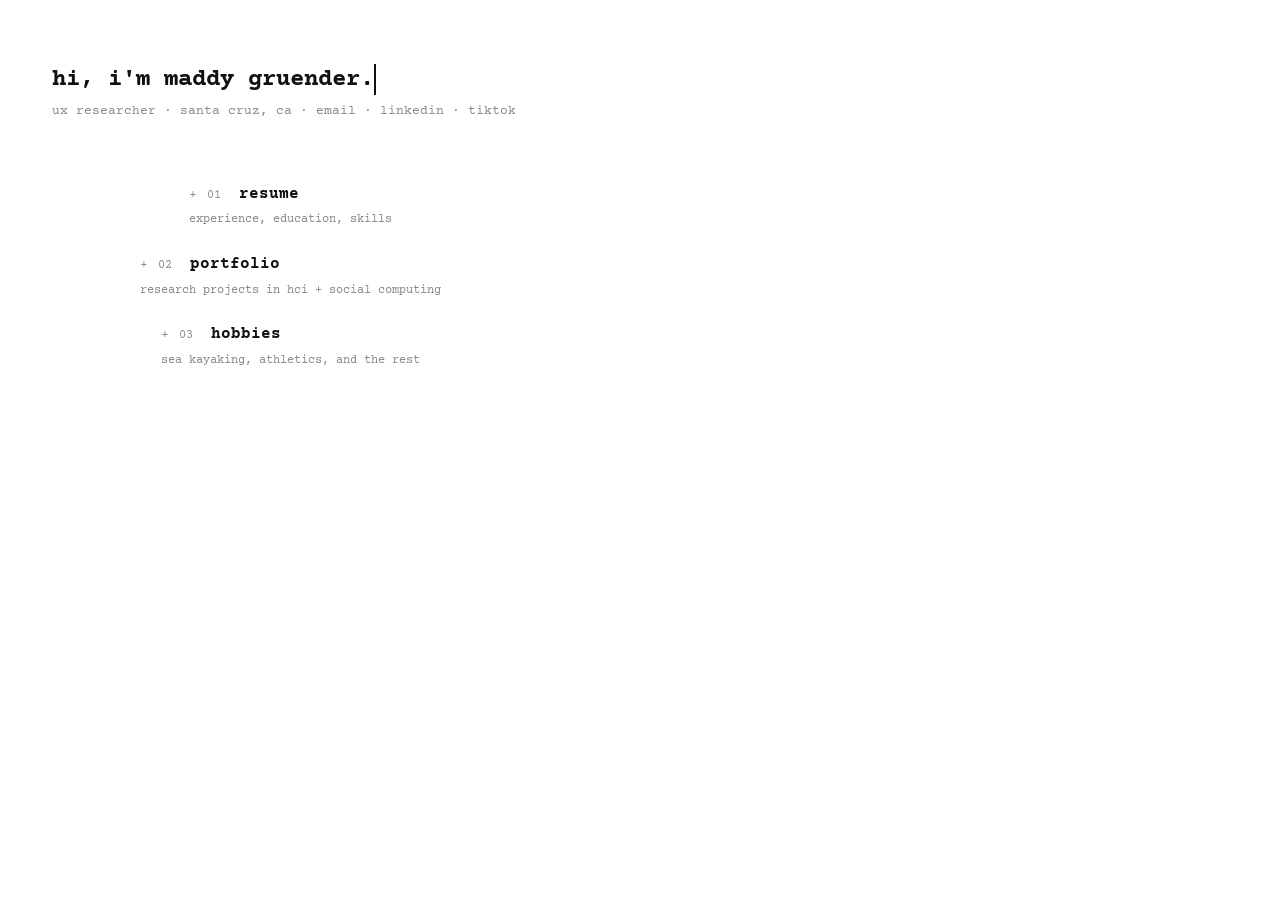
==== index.html @ cd656108 "updated home" ====
<!doctype html>
<html lang="en">
<head>
  <meta charset="UTF-8" />
  <meta name="viewport" content="width=device-width, initial-scale=1.0" />
  <title>Maddy Gruender</title>
  <link rel="stylesheet" href="style.css" />
</head>
<body class="home">
 
  <main class="home-page">
 
    <p class="home-greeting">hi, i'm <span class="typewriter">maddy gruender.</span></p>
    <p class="home-sub">ux researcher · santa cruz, ca · <a href="mailto:mgruende@ucsc.edu">email</a> · <a href="https://www.linkedin.com/in/maddy-gruender-5456a3279/" target="_blank" rel="noreferrer">linkedin</a> · <a href="https://www.tiktok.com/@neptuniium" target="_blank" rel="noreferrer">tiktok</a></p>
 
    <nav class="home-menu" aria-label="Site navigation">
      <a class="home-menu-item" href="resume.html">
        <div class="menu-row">
          <span class="menu-plus">+</span>
          <span class="menu-num">01</span>
          <span class="menu-label">resume</span>
        </div>
        <span class="menu-desc">experience, education, skills</span>
      </a>
      <a class="home-menu-item" href="portfolio.html">
        <div class="menu-row">
          <span class="menu-plus">+</span>
          <span class="menu-num">02</span>
          <span class="menu-label">portfolio</span>
        </div>
        <span class="menu-desc">research projects in hci + social computing</span>
      </a>
      <a class="home-menu-item" href="hobbies.html">
        <div class="menu-row">
          <span class="menu-plus">+</span>
          <span class="menu-num">03</span>
          <span class="menu-label">hobbies</span>
        </div>
        <span class="menu-desc">sea kayaking, athletics, and the rest</span>
      </a>
    </nav>
 
 
 
  </main>
 
</body>
</html>
---- style.css ----
@import url('https://fonts.googleapis.com/css2?family=Courier+Prime:ital,wght@0,400;0,700;1,400&display=swap');
 
:root {
  --bg: #ffffff;
  --ink: #111111;
  --muted: #888888;
  --border: #dddddd;
  --nav-h: 48px;
}
 
*, *::before, *::after {
  box-sizing: border-box;
  margin: 0;
  padding: 0;
}
 
html { scroll-behavior: smooth; }
 
body {
  background: var(--bg);
  color: var(--ink);
  font-family: 'Courier Prime', 'Courier New', Courier, monospace;
  font-size: 0.95rem;
  line-height: 1.65;
  min-height: 100vh;
}
 
a {
  color: inherit;
  text-decoration: none;
}
a:hover {
  text-decoration: underline;
  text-underline-offset: 3px;
}
 
/* ── NAV ── */
nav {
  position: sticky;
  top: 0;
  z-index: 100;
  height: var(--nav-h);
  background: var(--bg);
  display: flex;
  align-items: center;
  padding: 0 40px;
  justify-content: space-between;
}
 
.nav-logo {
  font-weight: 700;
  font-size: 0.95rem;
}
 
.nav-links {
  display: flex;
  gap: 28px;
}
 
.nav-links a {
  font-size: 0.82rem;
  color: var(--muted);
  text-transform: lowercase;
}
 
.nav-links a:hover { text-decoration: none; color: var(--ink); }
.nav-links a.active { color: var(--ink); }
 
/* ── INNER PAGES ── */
.page {
  max-width: 680px;
  margin: 0 auto;
  padding: 52px 40px 96px;
}
 
h1 {
  font-size: 1.5rem;
  font-weight: 700;
  line-height: 1.2;
  margin-bottom: 8px;
}
 
/* ── TYPEWRITER ── */
.typewriter {
  display: inline-block;
  overflow: hidden;
  white-space: nowrap;
  max-width: 0;
  border-right: 2px solid var(--ink);
  vertical-align: bottom;
  animation:
    typing 1.1s steps(20, end) 0.3s forwards,
    blink 0.7s step-end 1.4s infinite;
}
 
@keyframes typing {
  from { max-width: 0; }
  to   { max-width: 480px; }
}
 
@keyframes blink {
  0%, 100% { border-color: var(--ink); }
  50%       { border-color: transparent; }
}
 
/* ── META / MUTED ── */
.meta {
  color: var(--muted);
  font-size: 0.83rem;
  margin-bottom: 14px;
}
 
.muted { color: var(--muted); }
 
.summary {
  font-size: 0.92rem;
  max-width: 520px;
  color: #333;
}
 
/* ── SECTION LABEL ── */
.section-title {
  font-size: 0.7rem;
  font-weight: 700;
  letter-spacing: 0.15em;
  text-transform: uppercase;
  color: var(--muted);
  margin-top: 40px;
  margin-bottom: 12px;
}
 
/* ── RESUME ACCORDION ── */
details {
  margin-bottom: 4px;
}
 
summary {
  cursor: pointer;
  list-style: none;
  user-select: none;
  padding: 3px 0;
}
 
summary::-webkit-details-marker { display: none; }
 
summary::before {
  content: '+ ';
  color: var(--muted);
  font-size: 0.82rem;
}
 
details[open] > summary::before { content: '− '; }
 
.item-title {
  display: inline;
  font-weight: 700;
}
 
/* Resume levels */
.level-1 { padding-left: 0; }
 
.level-2 {
  padding-left: 20px;
  margin-top: 4px;
}
 
/* level-3: the description shown by default, bullets hidden inside */
.level-3 {
  padding-left: 20px;
  margin-top: 2px;
  font-size: 0.87rem;
  color: #444;
}
 
.level-3 .desc-summary {
  color: var(--muted);
  font-size: 0.84rem;
  margin-bottom: 2px;
  font-style: italic;
}
 
.level-3 p { margin-bottom: 4px; }
 
/* ── PORTFOLIO / HOBBIES ROWS ── */
.item-row {
  padding: 18px 0;
}
 
.item-row + .item-row {
  border-top: 1px solid #eeeeee;
}
 
.item-row-label {
  font-size: 0.7rem;
  letter-spacing: 0.1em;
  text-transform: uppercase;
  color: var(--muted);
  margin-bottom: 4px;
}
 
.item-row h3 {
  font-size: 0.97rem;
  font-weight: 700;
  margin-bottom: 5px;
}
 
.item-row p {
  font-size: 0.87rem;
  color: #444;
  line-height: 1.65;
  max-width: 540px;
  margin-bottom: 7px;
}
 
.item-row-link {
  font-size: 0.8rem;
  color: var(--muted);
  text-decoration: underline;
  text-underline-offset: 3px;
}
 
.item-row-link:hover { color: var(--ink); }
 
/* ── HOME PAGE ── */
body.home {
  min-height: 100vh;
}
 
.home-page {
  padding: 64px 52px 64px;
  max-width: 580px;
}
 
.home-greeting {
  font-size: 1.5rem;
  font-weight: 700;
  line-height: 1.3;
  margin-bottom: 6px;
}
 
.home-sub {
  font-size: 0.82rem;
  color: var(--muted);
  margin-bottom: 48px;
}
 
/* ── HOME MENU ── */
.home-menu {
  display: flex;
  flex-direction: column;
  margin-bottom: 52px;
  margin-top: 40px;
}
 
.home-menu-item {
  display: flex;
  flex-direction: column;
  padding: 11px 0;
  text-decoration: none;
  color: var(--ink);
  transition: padding-left 0.12s;
}
 
.home-menu-item:hover { padding-left: 6px; }
.home-menu-item:hover .menu-label {
  text-decoration: underline;
  text-underline-offset: 3px;
}
 
.menu-row {
  display: flex;
  align-items: baseline;
  gap: 10px;
}
 
.menu-plus {
  color: var(--muted);
  font-size: 0.82rem;
  flex-shrink: 0;
}
 
.menu-num {
  font-size: 0.78rem;
  color: var(--muted);
  flex-shrink: 0;
  width: 22px;
}
 
.menu-label {
  font-size: 0.97rem;
  font-weight: 700;
}
 
.menu-desc {
  font-size: 0.78rem;
  color: var(--muted);
  margin-top: 2px;
  padding-left: 0;
}
 
/* ── HOME FOOTER ── */
.home-footer {
  font-size: 0.78rem;
  color: var(--muted);
  display: flex;
  gap: 10px;
  align-items: center;
  margin-top: 4px;
}
 
.home-footer a { color: var(--muted); }
.home-footer a:hover { color: var(--ink); text-decoration: underline; text-underline-offset: 3px; }
 
/* ── FOOTER (inner pages) ── */
footer {
  padding: 20px 40px;
  font-size: 0.78rem;
  color: var(--muted);
}
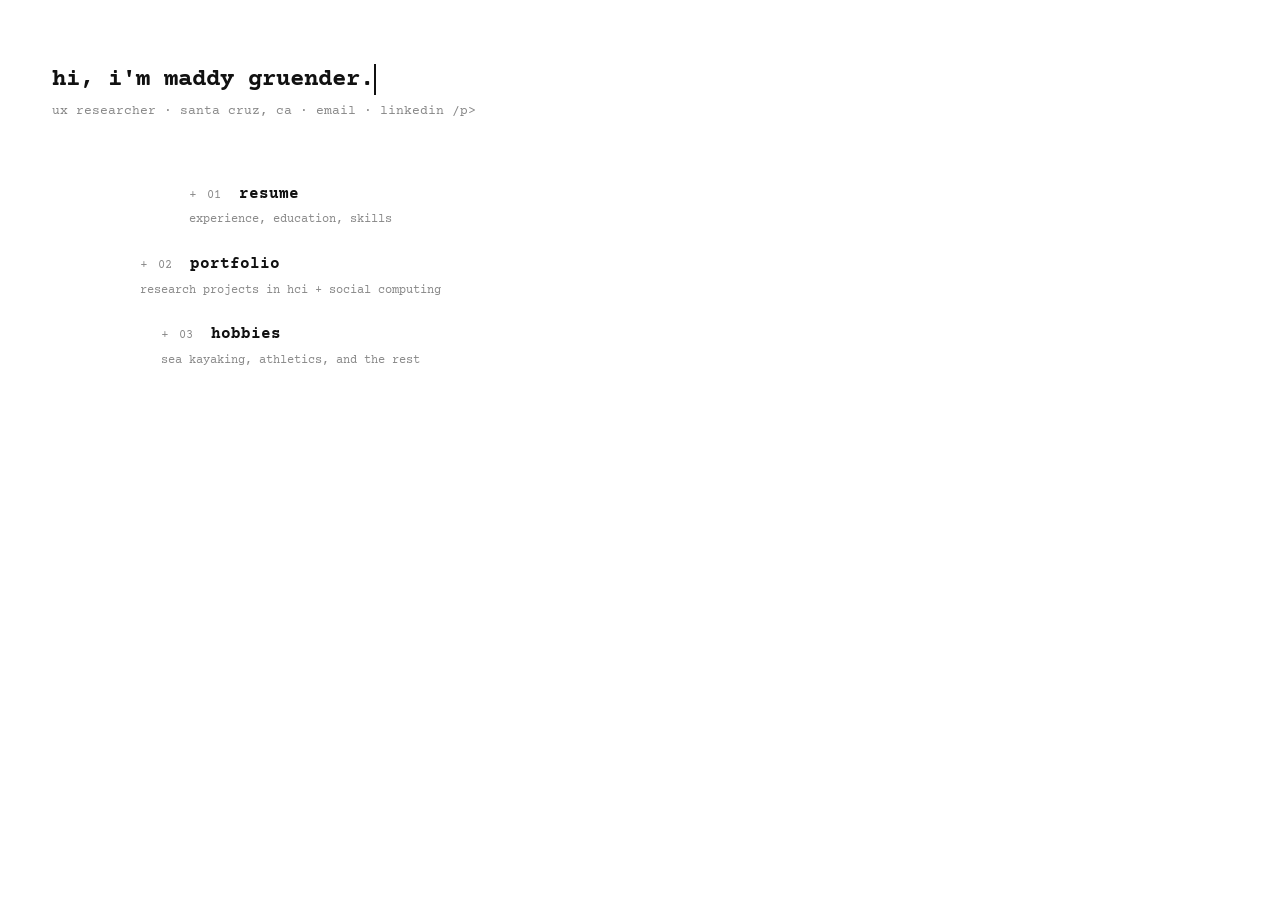
==== commit 0cb2de73: "update header Fixed closing tag for the home-sub paragraph." ====
--- a/index.html
+++ b/index.html
@@ -11,7 +11,7 @@
   <main class="home-page">
  
     <p class="home-greeting">hi, i'm <span class="typewriter">maddy gruender.</span></p>
-    <p class="home-sub">ux researcher · santa cruz, ca · <a href="mailto:mgruende@ucsc.edu">email</a> · <a href="https://www.linkedin.com/in/maddy-gruender-5456a3279/" target="_blank" rel="noreferrer">linkedin</a> · <a href="https://www.tiktok.com/@neptuniium" target="_blank" rel="noreferrer">tiktok</a></p>
+    <p class="home-sub">ux researcher · santa cruz, ca · <a href="mailto:mgruende@ucsc.edu">email</a> · <a href="https://www.linkedin.com/in/maddy-gruender-5456a3279/" target="_blank" rel="noreferrer">linkedin</a> /p>
  
     <nav class="home-menu" aria-label="Site navigation">
       <a class="home-menu-item" href="resume.html">
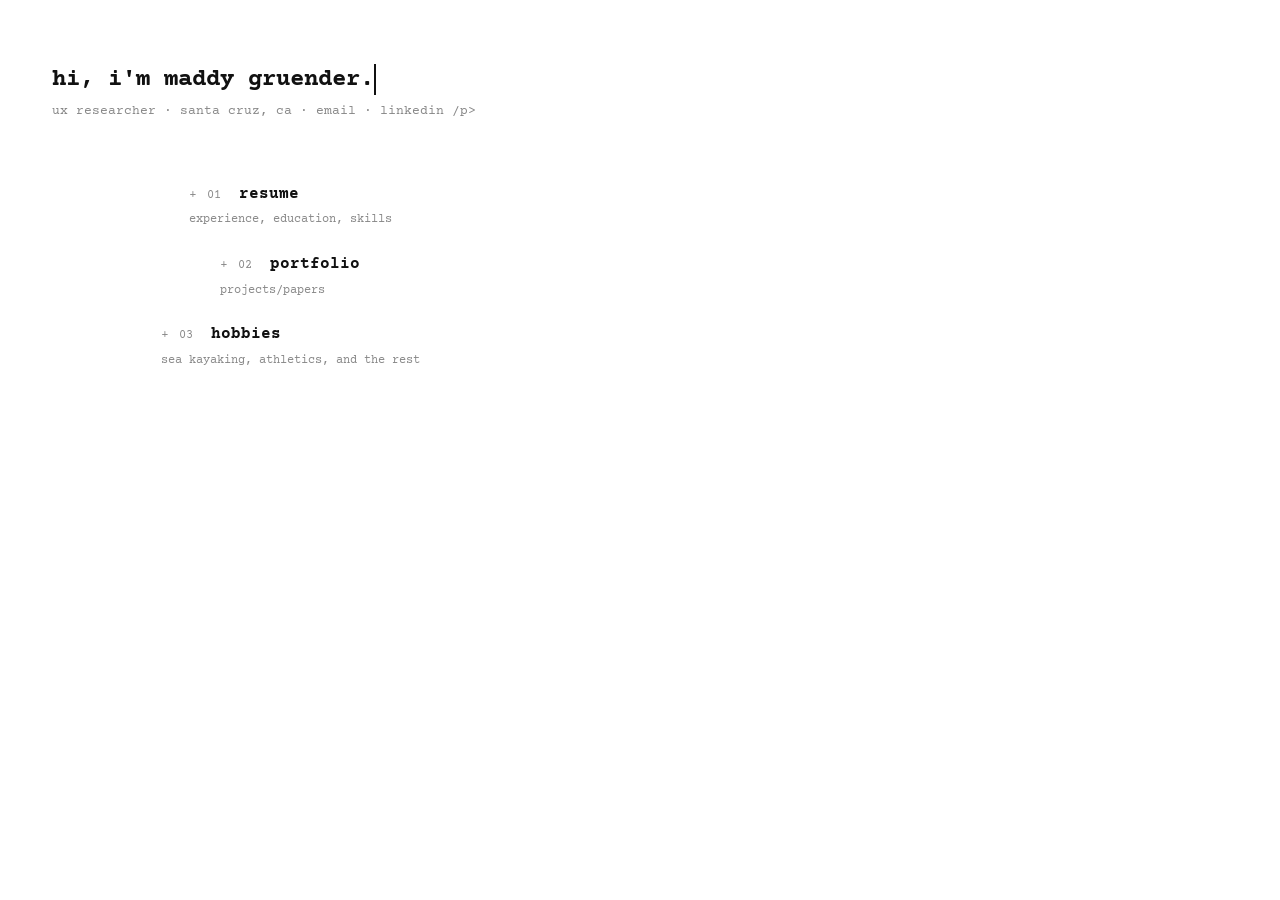
==== commit 0a8b5288: "Update menu description in index.html" ====
--- a/index.html
+++ b/index.html
@@ -28,7 +28,7 @@
           <span class="menu-num">02</span>
           <span class="menu-label">portfolio</span>
         </div>
-        <span class="menu-desc">research projects in hci + social computing</span>
+        <span class="menu-desc">projects/papers</span>
       </a>
       <a class="home-menu-item" href="hobbies.html">
         <div class="menu-row">
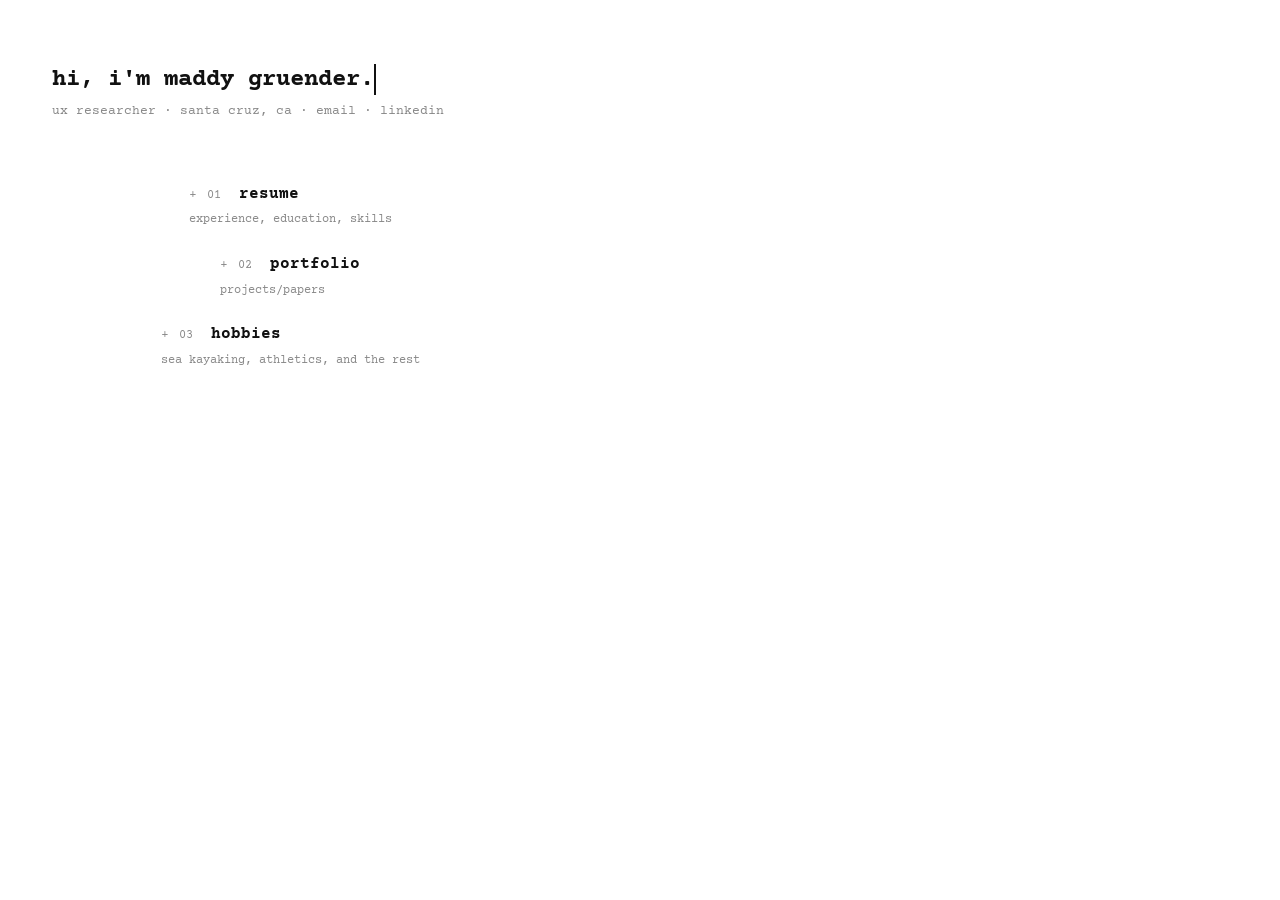
==== commit f1d558d9: "Fix HTML closing tag for home-sub paragraph" ====
--- a/index.html
+++ b/index.html
@@ -11,7 +11,7 @@
   <main class="home-page">
  
     <p class="home-greeting">hi, i'm <span class="typewriter">maddy gruender.</span></p>
-    <p class="home-sub">ux researcher · santa cruz, ca · <a href="mailto:mgruende@ucsc.edu">email</a> · <a href="https://www.linkedin.com/in/maddy-gruender-5456a3279/" target="_blank" rel="noreferrer">linkedin</a> /p>
+    <p class="home-sub">ux researcher · santa cruz, ca · <a href="mailto:mgruende@ucsc.edu">email</a> · <a href="https://www.linkedin.com/in/maddy-gruender-5456a3279/" target="_blank" rel="noreferrer">linkedin</a> </p>
  
     <nav class="home-menu" aria-label="Site navigation">
       <a class="home-menu-item" href="resume.html">
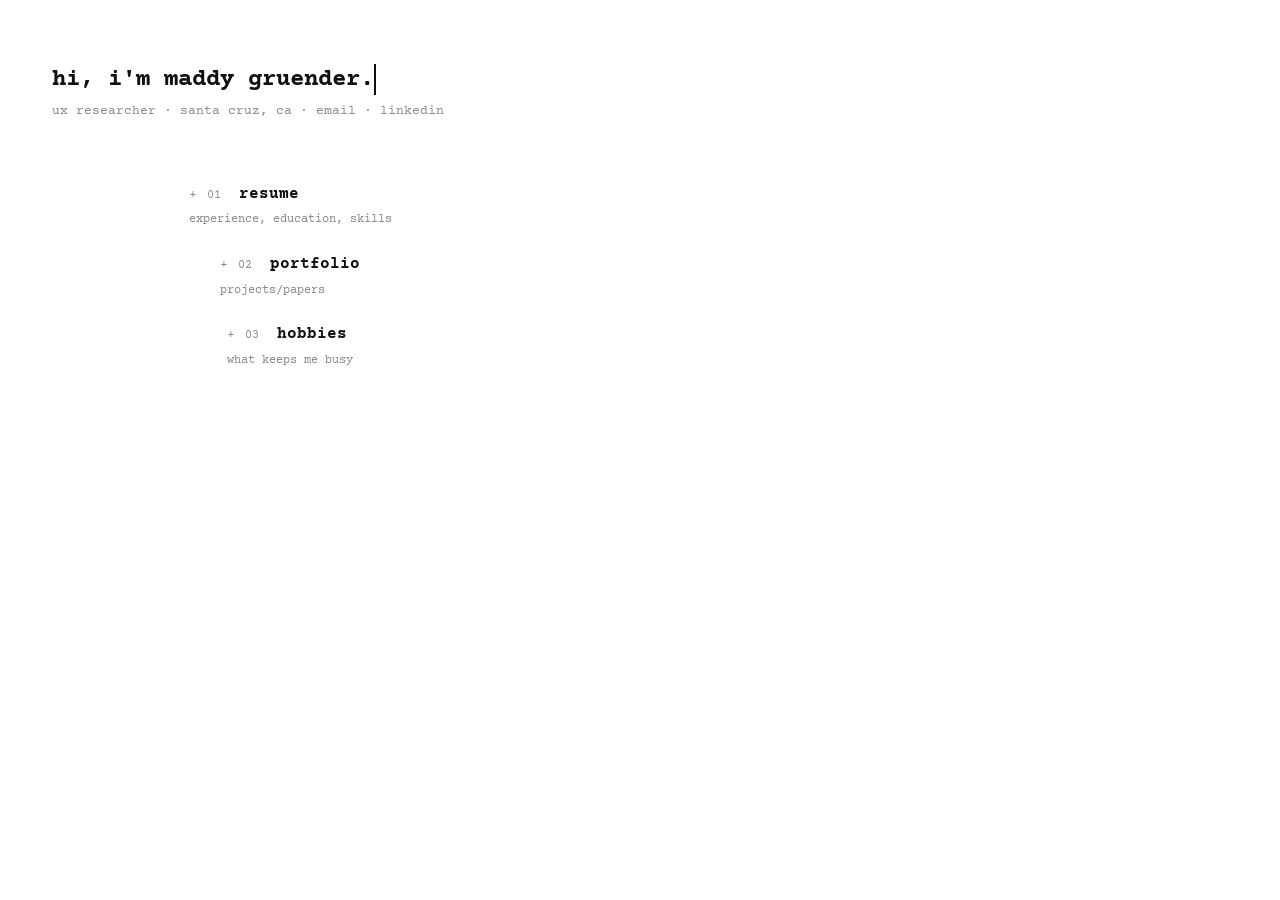
==== commit 299d4dd9: "Update menu description in index.html" ====
--- a/index.html
+++ b/index.html
@@ -36,7 +36,7 @@
           <span class="menu-num">03</span>
           <span class="menu-label">hobbies</span>
         </div>
-        <span class="menu-desc">sea kayaking, athletics, and the rest</span>
+        <span class="menu-desc">what keeps me busy</span>
       </a>
     </nav>
  
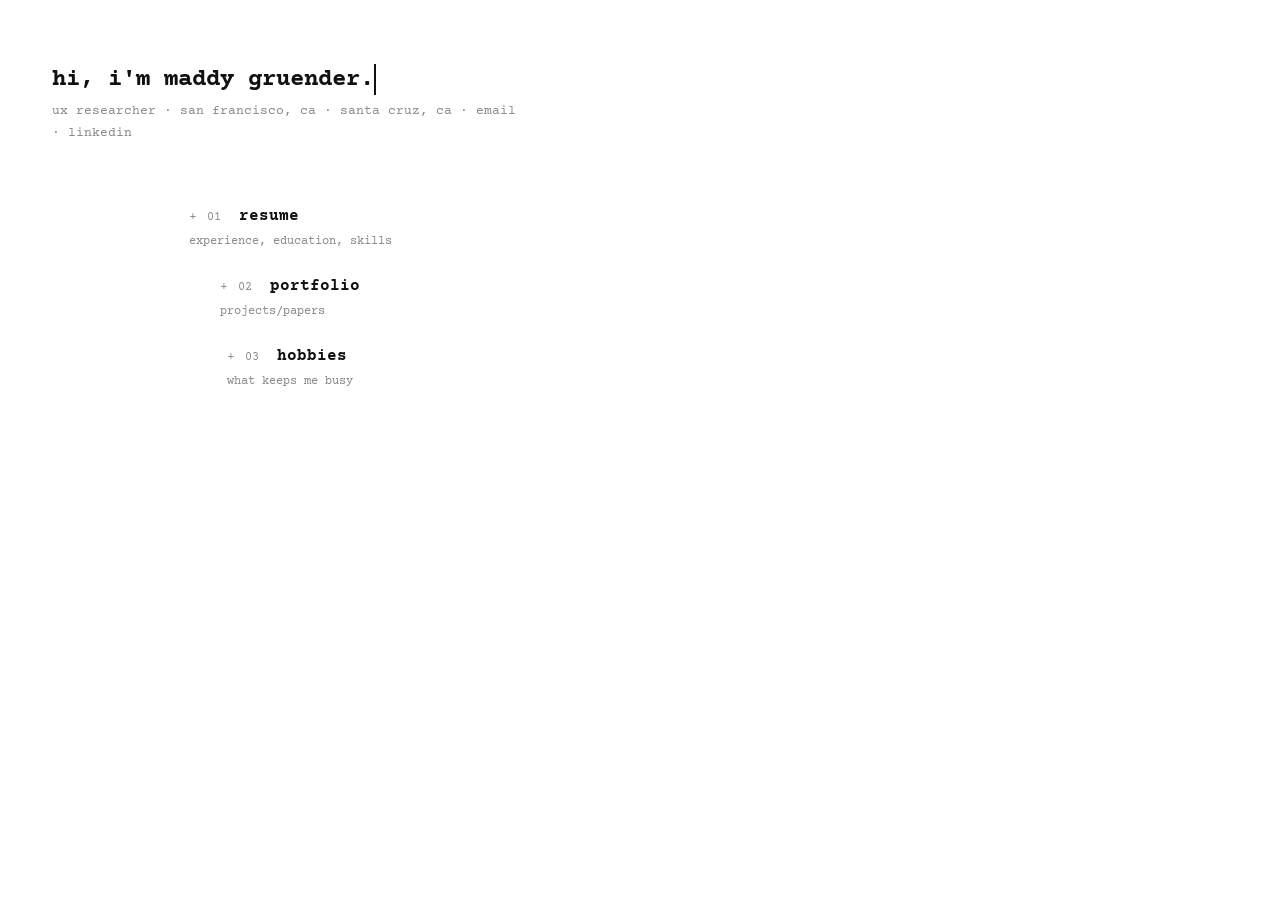
==== commit aee8c927: "Update sub paragraph" ====
--- a/index.html
+++ b/index.html
@@ -11,7 +11,7 @@
   <main class="home-page">
  
     <p class="home-greeting">hi, i'm <span class="typewriter">maddy gruender.</span></p>
-    <p class="home-sub">ux researcher · santa cruz, ca · <a href="mailto:mgruende@ucsc.edu">email</a> · <a href="https://www.linkedin.com/in/maddy-gruender-5456a3279/" target="_blank" rel="noreferrer">linkedin</a> </p>
+    <p class="home-sub">ux researcher · san francisco, ca · santa cruz, ca · <a href="mailto:mgruende@ucsc.edu">email</a> · <a href="https://www.linkedin.com/in/maddy-gruender-5456a3279/" target="_blank" rel="noreferrer">linkedin</a> </p>
  
     <nav class="home-menu" aria-label="Site navigation">
       <a class="home-menu-item" href="resume.html">
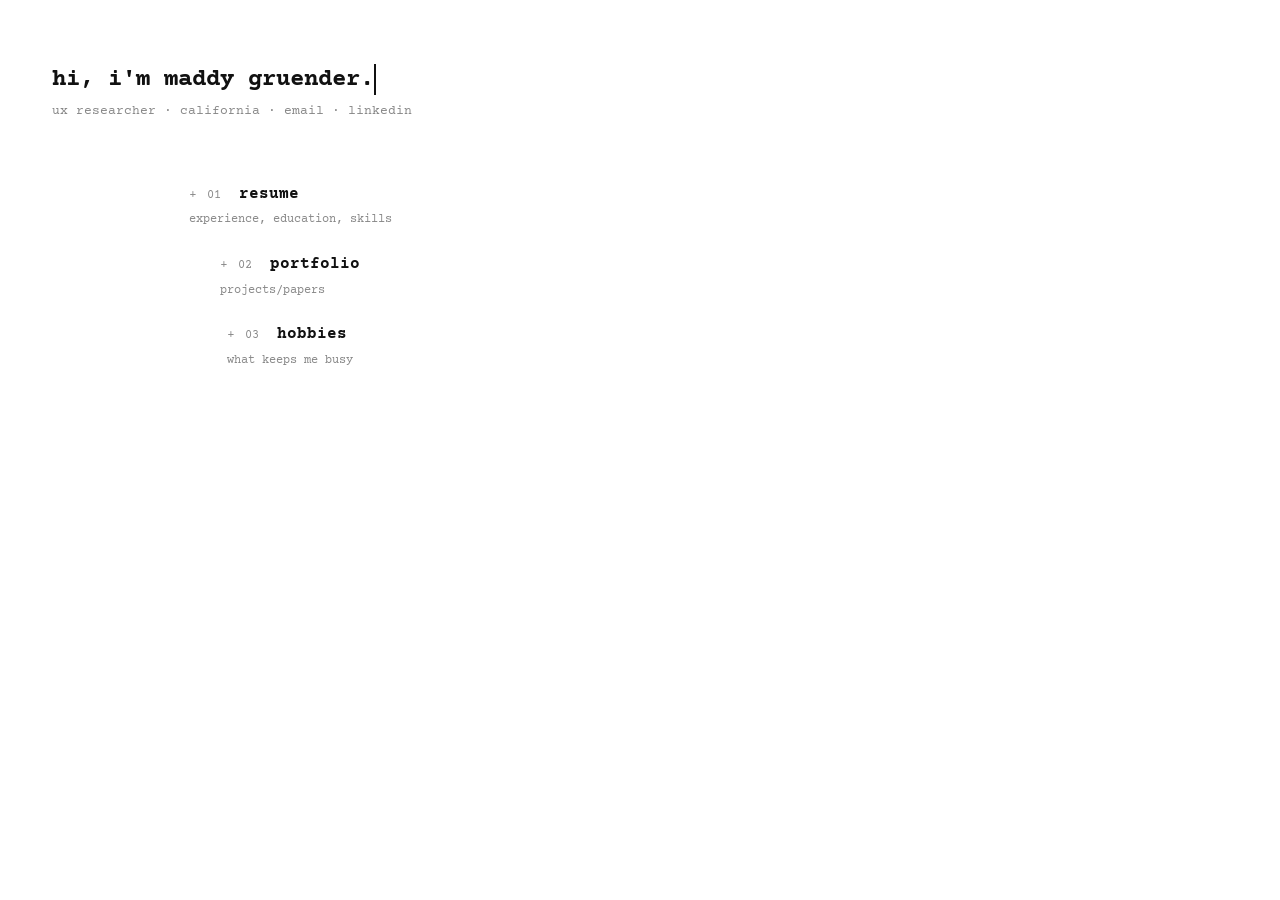
==== commit e310716b: "Update location description in home page" ====
--- a/index.html
+++ b/index.html
@@ -11,7 +11,7 @@
   <main class="home-page">
  
     <p class="home-greeting">hi, i'm <span class="typewriter">maddy gruender.</span></p>
-    <p class="home-sub">ux researcher · san francisco, ca · santa cruz, ca · <a href="mailto:mgruende@ucsc.edu">email</a> · <a href="https://www.linkedin.com/in/maddy-gruender-5456a3279/" target="_blank" rel="noreferrer">linkedin</a> </p>
+    <p class="home-sub">ux researcher · california · <a href="mailto:mgruende@ucsc.edu">email</a> · <a href="https://www.linkedin.com/in/maddy-gruender-5456a3279/" target="_blank" rel="noreferrer">linkedin</a> </p>
  
     <nav class="home-menu" aria-label="Site navigation">
       <a class="home-menu-item" href="resume.html">
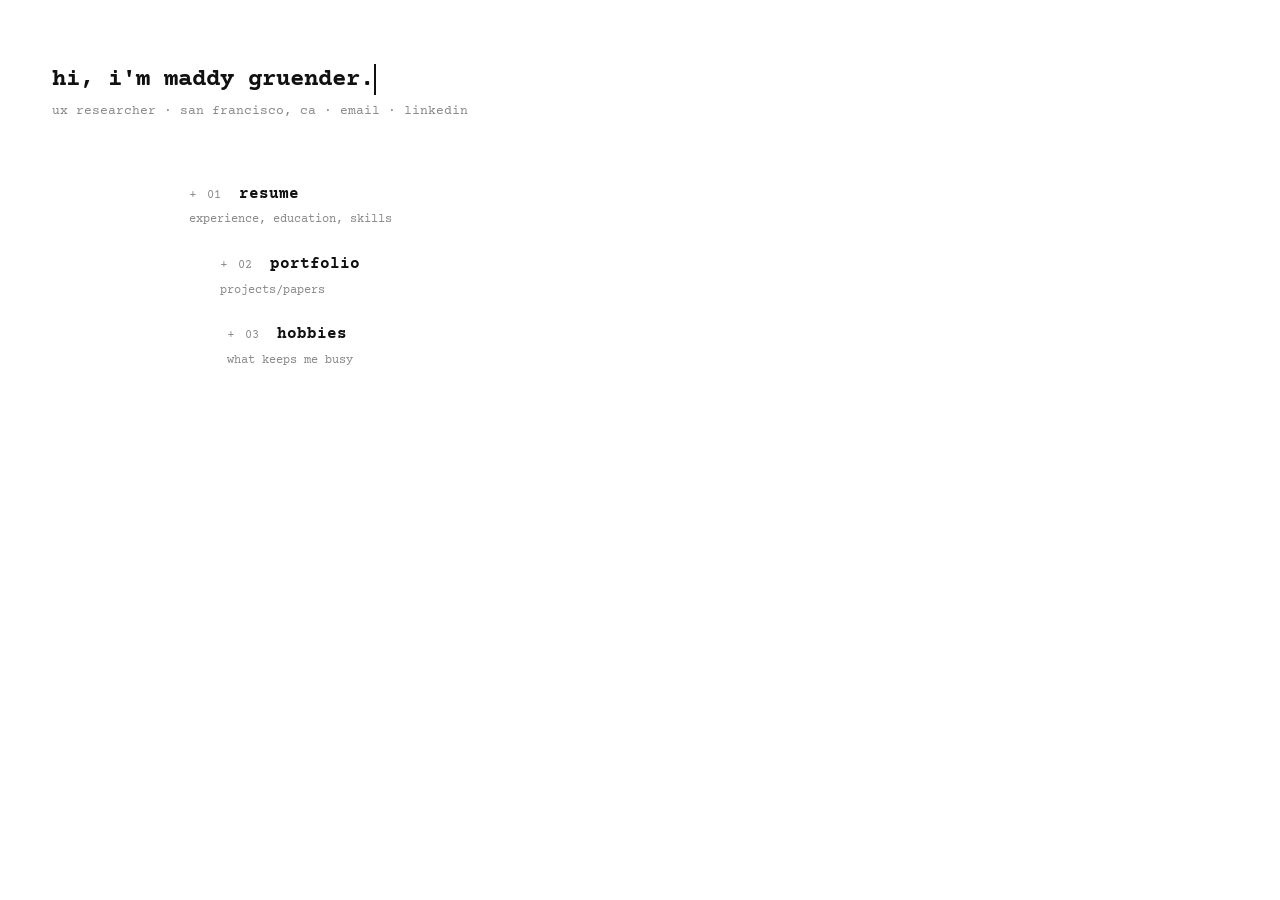
==== commit 26cb30df: "Update location in home-sub paragraph" ====
--- a/index.html
+++ b/index.html
@@ -11,7 +11,7 @@
   <main class="home-page">
  
     <p class="home-greeting">hi, i'm <span class="typewriter">maddy gruender.</span></p>
-    <p class="home-sub">ux researcher · california · <a href="mailto:mgruende@ucsc.edu">email</a> · <a href="https://www.linkedin.com/in/maddy-gruender-5456a3279/" target="_blank" rel="noreferrer">linkedin</a> </p>
+    <p class="home-sub">ux researcher · san francisco, ca · <a href="mailto:mgruende@ucsc.edu">email</a> · <a href="https://www.linkedin.com/in/maddy-gruender-5456a3279/" target="_blank" rel="noreferrer">linkedin</a> </p>
  
     <nav class="home-menu" aria-label="Site navigation">
       <a class="home-menu-item" href="resume.html">
